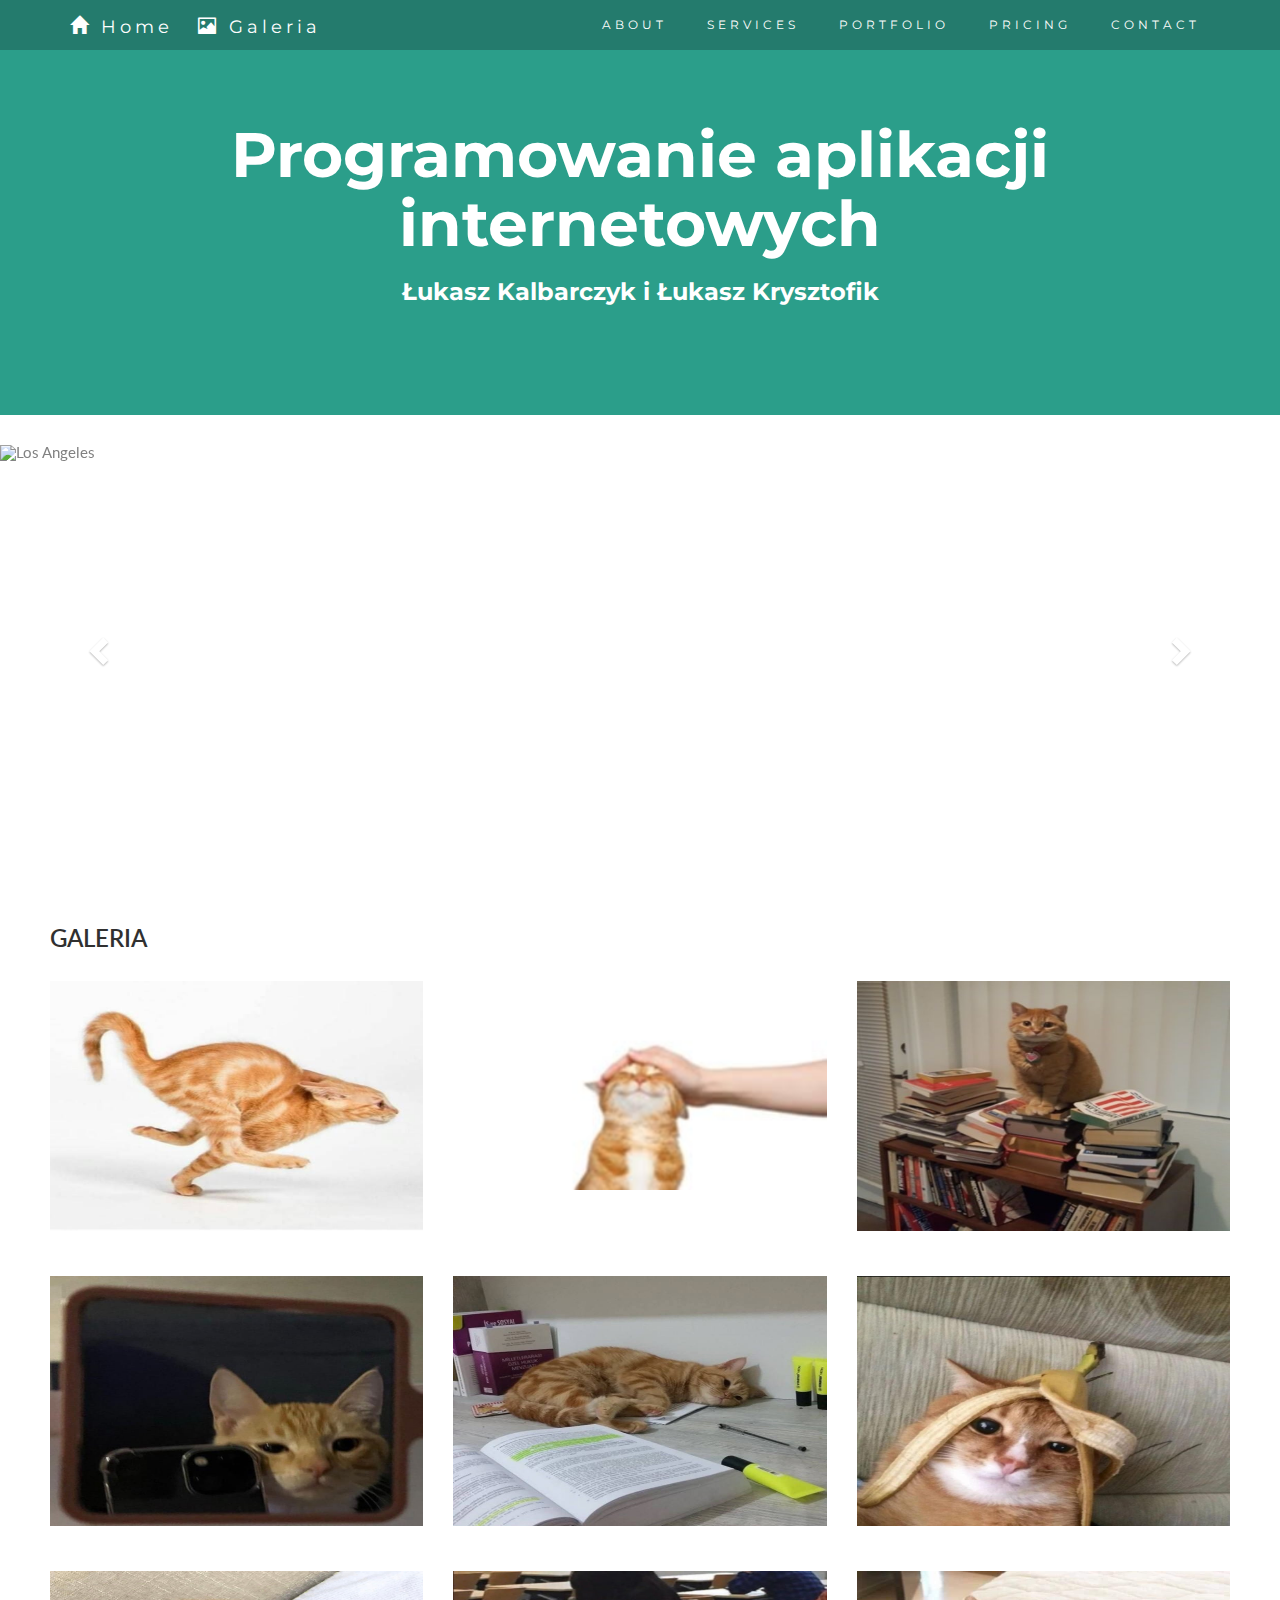
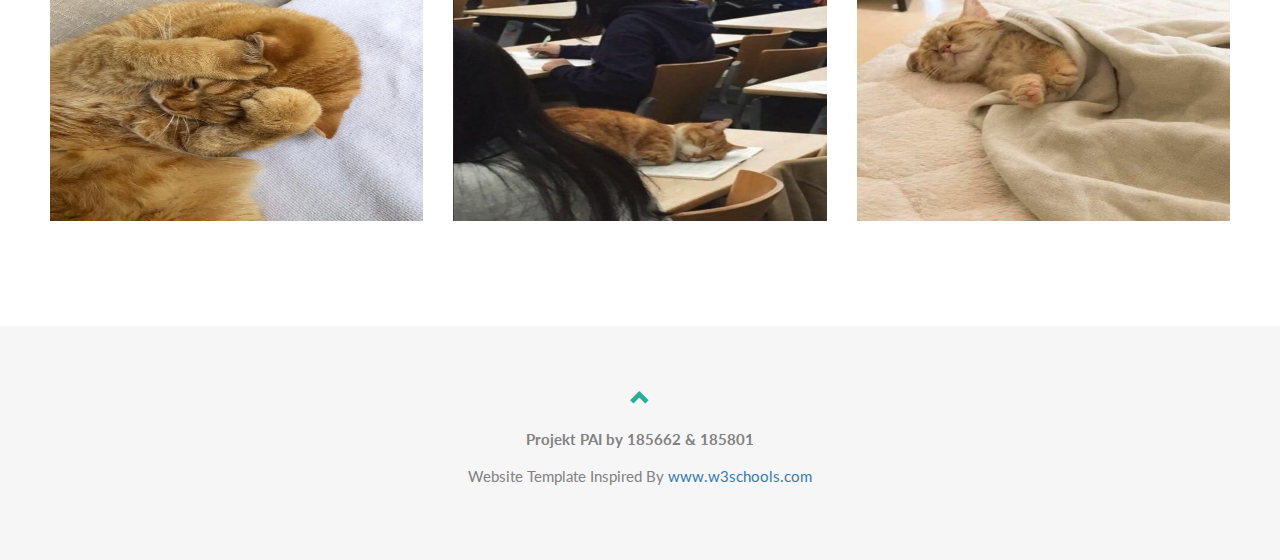
==== galeria.html @ 62136c92 "Podstawowy szablon" ====
<!DOCTYPE html>
<html lang="pl">
<head>
  <title>PAI - PROJEKT</title>
  <meta charset="utf-8">
  <meta name="viewport" content="width=device-width, initial-scale=1">
  <link rel="stylesheet" href="https://maxcdn.bootstrapcdn.com/bootstrap/3.4.1/css/bootstrap.min.css">
  <link href="https://fonts.googleapis.com/css?family=Montserrat" rel="stylesheet" type="text/css">
  <link href="https://fonts.googleapis.com/css?family=Lato" rel="stylesheet" type="text/css">
  <script src="https://ajax.googleapis.com/ajax/libs/jquery/3.7.1/jquery.min.js"></script>
  <script src="https://maxcdn.bootstrapcdn.com/bootstrap/3.4.1/js/bootstrap.min.js"></script>
  <script src="lightbox-plus-jquery.js"></script>
  <script type="text/javascript" src="main.js"></script>
  <link rel="stylesheet" href="lightbox.css" type="text/css">
  <link rel="stylesheet" href="styles.css">
  <link rel="icon" type="image/x-icon" href="img/kotek.gif">
</head>
<body id="myPage" data-spy="scroll" data-target=".navbar" data-offset="60">

<nav class="navbar navbar-default navbar-fixed-top">
  <div class="container">
    <div class="navbar-header">
      <button type="button" class="navbar-toggle" data-toggle="collapse" data-target="#myNavbar">
        <span class="icon-bar"></span>
        <span class="icon-bar"></span>
        <span class="icon-bar"></span>                        
      </button>
      <a class="navbar-brand" href="index.html"><span class="glyphicon glyphicon-home"></span> Home</a>
      <a class="navbar-brand" href="galeria.html"><span class="glyphicon glyphicon-picture"></span> Galeria</a>
    </div>
    <div class="collapse navbar-collapse" id="myNavbar">
      <ul class="nav navbar-nav navbar-right">
        <li><a href="#about">ABOUT</a></li>
        <li><a href="#services">SERVICES</a></li>
        <li><a href="#portfolio">PORTFOLIO</a></li>
        <li><a href="#pricing">PRICING</a></li>
        <li><a href="#contact">CONTACT</a></li>
      </ul>
    </div>
  </div>
</nav>

<div class="jumbotron text-center">
  <h1>Programowanie aplikacji internetowych</h1>
  <h3>Łukasz Kalbarczyk i Łukasz Krysztofik</h3>
</div>

<div id="myCarousel" class="carousel slide" data-ride="carousel">
  <!-- Indicators -->
  <ol class="carousel-indicators">
    <li data-target="#myCarousel" data-slide-to="0" class="active"></li>
    <li data-target="#myCarousel" data-slide-to="1"></li>
    <li data-target="#myCarousel" data-slide-to="2"></li>
  </ol>

  <!-- Wrapper for slides -->
  <div class="carousel-inner">
    <div class="item active">
      <img src="img/wiosna.jpg" alt="Los Angeles">
    </div>

    <div class="item">
      <img src="img/lato.jpg" alt="Chicago">
    </div>
  
    <div class="item">
      <img src="img/zima.jpg" alt="New york">
    </div>
  </div>

  <!-- Left and right controls -->
  <a class="left carousel-control" href="#myCarousel" data-slide="prev">
    <span class="glyphicon glyphicon-chevron-left"></span>
    <span class="sr-only">Previous</span>
  </a>
  <a class="right carousel-control" href="#myCarousel" data-slide="next">
    <span class="glyphicon glyphicon-chevron-right"></span>
    <span class="sr-only">Next</span>
  </a>
</div>

<!-- Container (About Section) -->
<div id="about" class="container-fluid">
    <h2>Galeria</h2>
    <div class="row">
        <div class="col-md-4">
          <div class="thumbnail">
            <a href="img/koty/kot1.jpeg" data-lightbox="mygallery" data-title="Kot no.1"><img src="img/koty/kot1.jpeg" alt="kotek"></a> 
            <!-- <a href="img/koty/kot1.jpeg" target="_blank">
              <img src="img/koty/kot1.jpeg" alt="Lights" style="width:100%">
              <div class="caption">
                <p>Lorem ipsum donec id elit non mi porta gravida at eget metus.</p>
              </div>
            </a> -->
          </div>
        </div>
        <div class="col-md-4">
          <div class="thumbnail">
            <a href="img/koty/kot2.jpeg" data-lightbox="mygallery" data-title="Kot no.2"><img src="img/koty/kot2.jpeg" alt="kotek"></a> 
          </div>
        </div>
        <div class="col-md-4">
          <div class="thumbnail">
            <a href="img/koty/kot3.jpeg" data-lightbox="mygallery" data-title="Kot no.3"><img src="img/koty/kot3.jpeg" alt="kotek"></a> 
          </div>
        </div>
        <div class="col-md-4">
            <div class="thumbnail">
              <a href="img/koty/kot4.jpeg" data-lightbox="mygallery" data-title="Kot no.4"><img src="img/koty/kot4.jpeg" alt="kotek"></a> 
            </div>
        </div>
        <div class="col-md-4">
          <div class="thumbnail">
            <a href="img/koty/kot5.jpeg" data-lightbox="mygallery" data-title="Kot no.5"><img src="img/koty/kot5.jpeg" alt="kotek"></a> 
        </div>
        </div>
        <div class="col-md-4">
            <div class="thumbnail">
              <a href="img/koty/kot6.jpeg" data-lightbox="mygallery" data-title="Kot no.6"><img src="img/koty/kot6.jpeg" alt="kotek"></a> 
            </div>
        </div>
        <div class="col-md-4">
            <div class="thumbnail">
              <a href="img/koty/kot7.jpeg" data-lightbox="mygallery" data-title="Kot no.7"><img src="img/koty/kot7.jpeg" alt="kotek"></a> 
            </div>
        </div>
        <div class="col-md-4">
            <div class="thumbnail">
              <a href="img/koty/kot8.jpeg" data-lightbox="mygallery" data-title="Kot no.8"><img src="img/koty/kot8.jpeg" alt="kotek"></a> 
            </div>
        </div>
        <div class="col-md-4">
            <div class="thumbnail">
              <a href="img/koty/kot9.jpeg" data-lightbox="mygallery" data-title="Kot no.9"><img src="img/koty/kot9.jpeg" alt="kotek"></a> 
            </div>
        </div>        
      </div>
</div>

<footer class="container-fluid text-center footer">
  <a href="#myPage" title="To Top">
    <span class="glyphicon glyphicon-chevron-up"></span>
  </a>
  <p><b>Projekt PAI by 185662 & 185801</b></p>
  <p>Website Template Inspired By <a href="https://www.w3schools.com" title="Visit w3schools">www.w3schools.com</a></p>
</footer>

</body>
</html>
---- styles.css ----
body {
    font: 400 15px Lato, sans-serif;
    line-height: 1.8;
    color: #818181;
  }
  h1 {
    font-weight: bold;
  }
  h2 {
    font-size: 24px;
    text-transform: uppercase;
    color: #303030;
    font-weight: 600;
    margin-bottom: 30px;
  }
  h3 {
    font-weight: bold;
  }
  h4 {
    font-size: 19px;
    line-height: 1.375em;
    color: #303030;
    font-weight: 400;
    margin-bottom: 30px;
  }  
  .jumbotron {
    background-color: #2b9e8a;
    color: #fff;
    padding: 100px 25px;
    font-family: Montserrat, sans-serif;
  }
  .carousel.slide {
    min-height: 200px;
  }
  .carousel.slide img {
    height: 400px; 
    width: 100%;
    object-fit: cover;
  }
  .container-fluid {
    padding: 60px 50px;
    img {
      max-height: 250px;
    }
  }
  .container-fluid.text-center {
    background-color: #f6f6f6;
  }
  .container-fluid.text-center.footer {
    background-color: #f6f6f6;
  }
  .bg-grey {
    background-color: #fff;
  }
  .logo-small {
    color: #2b9e8a;
    font-size: 50px;
  }
  .logo {
    color: #312967;;
    font-size: 200px;
  }
  .thumbnail {
    padding: 0 0 15px 0;
    border: none;
    border-radius: 0;
  }
  .thumbnail img {
    width: 100%;
    height: 100%;
    margin-bottom: 10px;
  }
  .carousel-control.right, .carousel-control.left {
    background-image: none;
    color: #fff;
  }
  .carousel-indicators li {
    border-color: #fff;
  }
  .carousel-indicators li.active {
    background-color: #fff;
  }
  .item h4 {
    font-size: 19px;
    line-height: 1.375em;
    font-weight: 400;
    font-style: italic;
    margin: 70px 0;
  }
  .item span {
    font-style: normal;
  }
  .panel {
    border: 1px solid #f4511e; 
    border-radius:0 !important;
    transition: box-shadow 0.5s;
  }
  .panel:hover {
    box-shadow: 5px 0px 40px rgba(0,0,0, .2);
  }
  .panel-footer .btn:hover {
    border: 1px solid #f4511e;
    background-color: #fff !important;
    color: #f4511e;
  }
  .panel-heading {
    color: #fff !important;
    background-color: #247b6d !important;
    padding: 25px;
    border-bottom: 1px solid transparent;
    border-top-left-radius: 0px;
    border-top-right-radius: 0px;
    border-bottom-left-radius: 0px;
    border-bottom-right-radius: 0px;
  }
  .panel-footer {
    background-color: white !important;
  }
  .panel-footer h3 {
    font-size: 32px;
  }
  .panel-footer h4 {
    color: #aaa;
    font-size: 14px;
  }
  .panel-footer .btn {
    margin: 15px 0;
    background-color: #28ad97;
    color: #fff;
  }
  .navbar {
    margin-bottom: 0;
    background-color: #247b6d;
    z-index: 9999;
    border: 0;
    font-size: 12px !important;
    line-height: 1.42857143 !important;
    letter-spacing: 4px;
    border-radius: 0;
    font-family: Montserrat, sans-serif;
  }
  .navbar li a, .navbar .navbar-brand {
    color: #fff !important;
    margin-right: 10px;
  }
  .navbar-nav li a:hover, .navbar-nav li.active a {
    color: #28ad97 !important;
    background-color: #fff !important;
  }
  .navbar-default .navbar-toggle {
    border-color: transparent;
    color: #fff !important;
  }
  footer .glyphicon {
    font-size: 20px;
    margin-bottom: 20px;
    color: #28ad97;
  }
  .slideanim {visibility:hidden;}
  .slide {
    animation-name: slide;
    -webkit-animation-name: slide;
    animation-duration: 1s;
    -webkit-animation-duration: 1s;
    visibility: visible;
  }
  @keyframes slide {
    0% {
      opacity: 0;
      transform: translateY(70%);
    } 
    100% {
      opacity: 1;
      transform: translateY(0%);
    }
  }
  @-webkit-keyframes slide {
    0% {
      opacity: 0;
      -webkit-transform: translateY(70%);
    } 
    100% {
      opacity: 1;
      -webkit-transform: translateY(0%);
    }
  }
  @media screen and (max-width: 768px) {
    .col-sm-4 {
      text-align: center;
      margin: 25px 0;
    }
    .btn-lg {
      width: 100%;
      margin-bottom: 35px;
    }
  }
  @media screen and (max-width: 480px) {
    .logo {
      font-size: 150px;
    }
  }
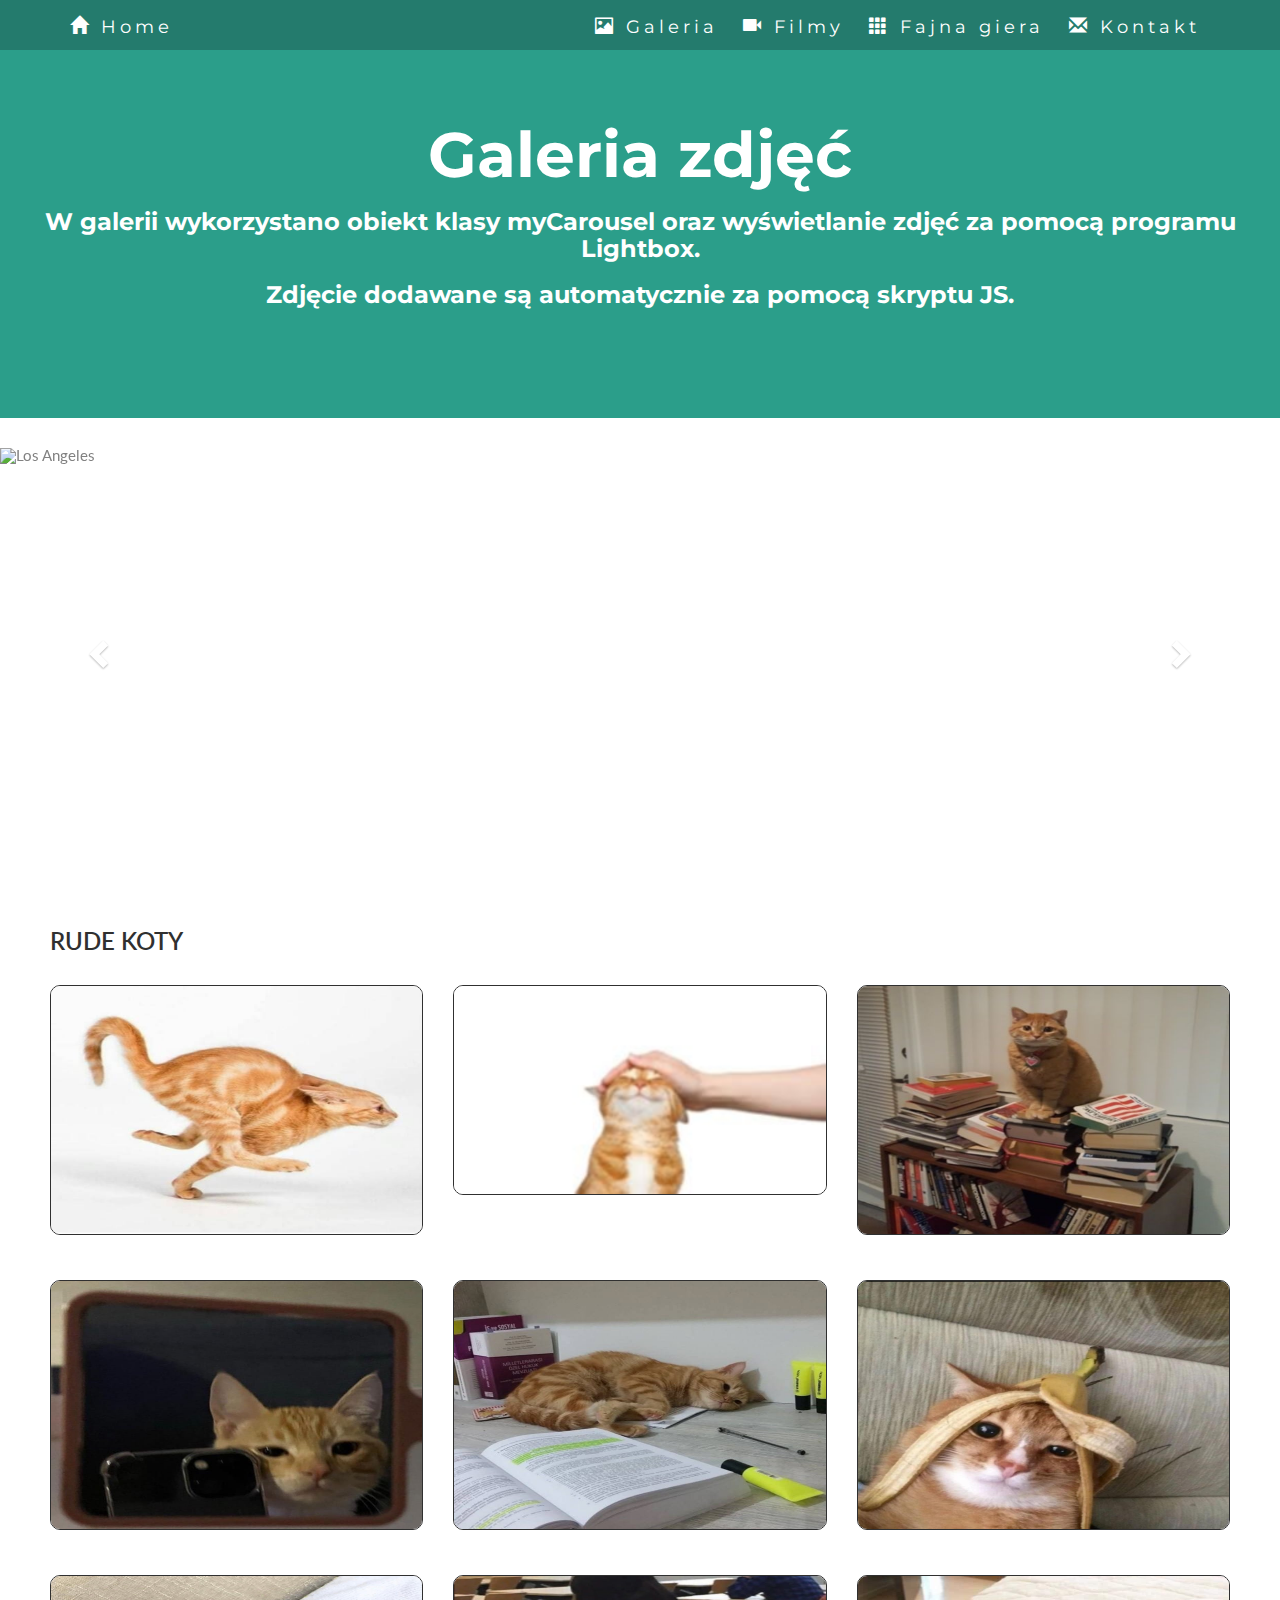
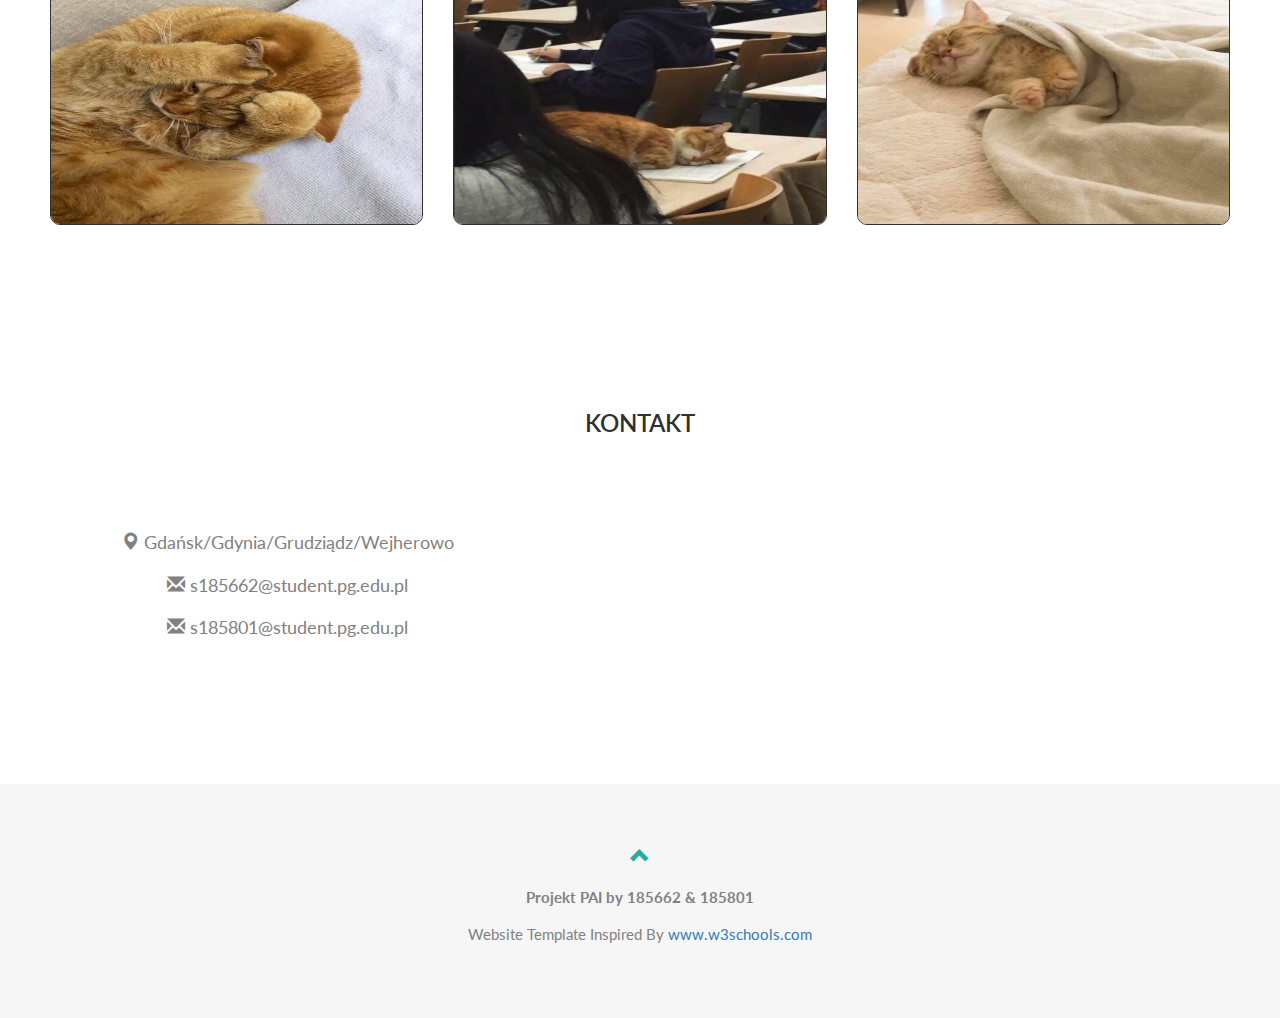
==== commit f03dee68: "Show and insert dane INTO BD" ====
--- a/galeria.html
+++ b/galeria.html
@@ -26,23 +26,34 @@
         <span class="icon-bar"></span>                        
       </button>
       <a class="navbar-brand" href="index.html"><span class="glyphicon glyphicon-home"></span> Home</a>
-      <a class="navbar-brand" href="galeria.html"><span class="glyphicon glyphicon-picture"></span> Galeria</a>
     </div>
     <div class="collapse navbar-collapse" id="myNavbar">
       <ul class="nav navbar-nav navbar-right">
-        <li><a href="#about">ABOUT</a></li>
+        <!-- <li><a class="navbar-brand" href="index.html"><span class="glyphicon glyphicon-home"></span> Home</a></li> -->
+        <li><a class="navbar-brand" href="galeria.html"><span class="glyphicon glyphicon-picture"></span> Galeria</a></li>  
+        <li class="dropdown">
+          <a class="navbar-brand" data-toggle="dropdown" href="#"><span class="glyphicon glyphicon-facetime-video"></span> Filmy<span class="carret"></span></a>
+          <ul class="dropdown-menu">
+              <li><a href="film_show.php">Filmy</a></li>
+              <li><a href="film_add.php">Dodaj film</a></li>
+              <li><a href="film_delete.php">Usuń film</a></li>
+          </ul>
+        </li>
+        <!-- <li><a href="#about">ABOUT</a></li>
         <li><a href="#services">SERVICES</a></li>
         <li><a href="#portfolio">PORTFOLIO</a></li>
-        <li><a href="#pricing">PRICING</a></li>
-        <li><a href="#contact">CONTACT</a></li>
+        <li><a href="#pricing">PRICING</a></li> -->
+        <li><a class="navbar-brand" href="https://tictactoe9x9-4b12b.web.app/" target="_blank"><span class="glyphicon glyphicon-th"></span> Fajna giera</a></li>  
+        <li><a class="navbar-brand" href="#contact"><span class="glyphicon glyphicon-envelope"></span> Kontakt</a></li>
       </ul>
     </div>
   </div>
 </nav>
 
 <div class="jumbotron text-center">
-  <h1>Programowanie aplikacji internetowych</h1>
-  <h3>Łukasz Kalbarczyk i Łukasz Krysztofik</h3>
+  <h1>Galeria zdjęć</h1>
+  <h3>W galerii wykorzystano obiekt klasy myCarousel oraz wyświetlanie zdjęć za pomocą programu Lightbox.</h3>
+  <h3>Zdjęcie dodawane są automatycznie za pomocą skryptu JS.</h3>
 </div>
 
 <div id="myCarousel" class="carousel slide" data-ride="carousel">
@@ -81,61 +92,39 @@
 
 <!-- Container (About Section) -->
 <div id="about" class="container-fluid">
-    <h2>Galeria</h2>
+    <h2>Rude koty</h2>
+    <div class="row" id="galeria">
+        <script src="addGallery.js"></script>
+      </div>
+</div>
+
+<div id="contact" class="container-fluid bg-grey">
+    <h2 class="text-center">KONTAKT</h2>
     <div class="row">
-        <div class="col-md-4">
-          <div class="thumbnail">
-            <a href="img/koty/kot1.jpeg" data-lightbox="mygallery" data-title="Kot no.1"><img src="img/koty/kot1.jpeg" alt="kotek"></a> 
-            <!-- <a href="img/koty/kot1.jpeg" target="_blank">
-              <img src="img/koty/kot1.jpeg" alt="Lights" style="width:100%">
-              <div class="caption">
-                <p>Lorem ipsum donec id elit non mi porta gravida at eget metus.</p>
-              </div>
-            </a> -->
+      <div class="col-sm-5">
+        <p><span class="glyphicon glyphicon-map-marker"></span> Gdańsk/Gdynia/Grudziądz/Wejherowo</p>
+        <p><span class="glyphicon glyphicon-envelope"></span> s185662@student.pg.edu.pl</p>
+        <p><span class="glyphicon glyphicon-envelope"></span> s185801@student.pg.edu.pl</p>
+      </div>
+      <div class="col-sm-7 slideanim">
+        <iframe src="https://www.google.com/maps/embed?pb=!1m18!1m12!1m3!1d2608.489232726419!2d18.615800351979498!3d54.37642734153131!2m3!1f0!2f0!3f0!3m2!1i1024!2i768!4f13.1!3m3!1m2!1s0x46fd749704dcf0f3%3A0x53f69bae12ca3e75!2sMy%20Kebab!5e0!3m2!1spl!2spl!4v1734826888041!5m2!1spl!2spl" width="800" height="250" style="border:0;" allowfullscreen="" loading="lazy" referrerpolicy="no-referrer-when-downgrade"></iframe>
+        <!-- <div class="row">
+          <div class="col-sm-6 form-group">
+            <input class="form-control" id="name" name="name" placeholder="Name" type="text" required>
+          </div>
+          <div class="col-sm-6 form-group">
+            <input class="form-control" id="email" name="email" placeholder="Email" type="email" required>
           </div>
         </div>
-        <div class="col-md-4">
-          <div class="thumbnail">
-            <a href="img/koty/kot2.jpeg" data-lightbox="mygallery" data-title="Kot no.2"><img src="img/koty/kot2.jpeg" alt="kotek"></a> 
+        <textarea class="form-control" id="comments" name="comments" placeholder="Comment" rows="5"></textarea><br>
+        <div class="row">
+          <div class="col-sm-12 form-group">
+            <button class="btn btn-default pull-right" type="submit">Send</button>
           </div>
-        </div>
-        <div class="col-md-4">
-          <div class="thumbnail">
-            <a href="img/koty/kot3.jpeg" data-lightbox="mygallery" data-title="Kot no.3"><img src="img/koty/kot3.jpeg" alt="kotek"></a> 
-          </div>
-        </div>
-        <div class="col-md-4">
-            <div class="thumbnail">
-              <a href="img/koty/kot4.jpeg" data-lightbox="mygallery" data-title="Kot no.4"><img src="img/koty/kot4.jpeg" alt="kotek"></a> 
-            </div>
-        </div>
-        <div class="col-md-4">
-          <div class="thumbnail">
-            <a href="img/koty/kot5.jpeg" data-lightbox="mygallery" data-title="Kot no.5"><img src="img/koty/kot5.jpeg" alt="kotek"></a> 
-        </div>
-        </div>
-        <div class="col-md-4">
-            <div class="thumbnail">
-              <a href="img/koty/kot6.jpeg" data-lightbox="mygallery" data-title="Kot no.6"><img src="img/koty/kot6.jpeg" alt="kotek"></a> 
-            </div>
-        </div>
-        <div class="col-md-4">
-            <div class="thumbnail">
-              <a href="img/koty/kot7.jpeg" data-lightbox="mygallery" data-title="Kot no.7"><img src="img/koty/kot7.jpeg" alt="kotek"></a> 
-            </div>
-        </div>
-        <div class="col-md-4">
-            <div class="thumbnail">
-              <a href="img/koty/kot8.jpeg" data-lightbox="mygallery" data-title="Kot no.8"><img src="img/koty/kot8.jpeg" alt="kotek"></a> 
-            </div>
-        </div>
-        <div class="col-md-4">
-            <div class="thumbnail">
-              <a href="img/koty/kot9.jpeg" data-lightbox="mygallery" data-title="Kot no.9"><img src="img/koty/kot9.jpeg" alt="kotek"></a> 
-            </div>
-        </div>        
+        </div> -->
       </div>
-</div>
+    </div>
+</div>  
 
 <footer class="container-fluid text-center footer">
   <a href="#myPage" title="To Top">
--- a/styles.css
+++ b/styles.css
@@ -1,201 +1,220 @@
 body {
-    font: 400 15px Lato, sans-serif;
-    line-height: 1.8;
-    color: #818181;
-  }
-  h1 {
-    font-weight: bold;
-  }
-  h2 {
-    font-size: 24px;
-    text-transform: uppercase;
-    color: #303030;
-    font-weight: 600;
-    margin-bottom: 30px;
-  }
-  h3 {
-    font-weight: bold;
-  }
-  h4 {
-    font-size: 19px;
-    line-height: 1.375em;
-    color: #303030;
-    font-weight: 400;
-    margin-bottom: 30px;
-  }  
-  .jumbotron {
-    background-color: #2b9e8a;
-    color: #fff;
-    padding: 100px 25px;
-    font-family: Montserrat, sans-serif;
-  }
-  .carousel.slide {
-    min-height: 200px;
-  }
-  .carousel.slide img {
-    height: 400px; 
+  font: 400 15px Lato, sans-serif;
+  line-height: 1.8;
+  color: #818181;
+}
+h1 {
+  font-weight: bold;
+}
+h2 {
+  font-size: 24px;
+  text-transform: uppercase;
+  color: #303030;
+  font-weight: 600;
+  margin-bottom: 30px;
+}
+h3 {
+  font-weight: bold;
+}
+h4 {
+  font-size: 19px;
+  line-height: 1.375em;
+  color: #303030;
+  font-weight: 400;
+  margin-bottom: 30px;
+}  
+.jumbotron {
+  background-color: #2b9e8a;
+  color: #fff;
+  padding: 100px 25px;
+  font-family: Montserrat, sans-serif;
+}
+.carousel.slide {
+  min-height: 200px;
+}
+.carousel.slide img {
+  height: 400px; 
+  width: 100%;
+  object-fit: cover;
+}
+.container-fluid {
+  padding: 60px 50px;
+  img {
+    max-height: 250px;
+  }
+}
+.container-fluid.text-center {
+  background-color: #f6f6f6;
+}
+.container-fluid.text-center.footer {
+  background-color: #f6f6f6;
+}
+.bg-grey {
+  background-color: #fff;
+}
+.logo-small {
+  color: #2b9e8a;
+  font-size: 50px;
+}
+.logo {
+  color: #312967;;
+  font-size: 200px;
+}
+.thumbnail {
+  padding: 0 0 15px 0;
+  border: none;
+  border-radius: 0;
+  img {
+    border: 1px solid #303030;
+    border-radius: 10px;
+  }
+}
+.thumbnail img {
+  width: 100%;
+  height: 100%;
+  margin-bottom: 10px;
+}
+.carousel-control.right, .carousel-control.left {
+  background-image: none;
+  color: #fff;
+}
+.carousel-indicators li {
+  border-color: #fff;
+}
+.carousel-indicators li.active {
+  background-color: #fff;
+}
+.item h4 {
+  font-size: 19px;
+  line-height: 1.375em;
+  font-weight: 400;
+  font-style: italic;
+  margin: 70px 0;
+}
+.item span {
+  font-style: normal;
+}
+.panel {
+  border: 1px solid #f4511e; 
+  border-radius:0 !important;
+  transition: box-shadow 0.5s;
+}
+.panel:hover {
+  box-shadow: 5px 0px 40px rgba(0,0,0, .2);
+}
+.panel-footer .btn:hover {
+  border: 1px solid #f4511e;
+  background-color: #fff !important;
+  color: #f4511e;
+}
+.panel-heading {
+  color: #fff !important;
+  background-color: #247b6d !important;
+  padding: 25px;
+  border-bottom: 1px solid transparent;
+  border-top-left-radius: 0px;
+  border-top-right-radius: 0px;
+  border-bottom-left-radius: 0px;
+  border-bottom-right-radius: 0px;
+}
+.panel-footer {
+  background-color: white !important;
+}
+.panel-footer h3 {
+  font-size: 32px;
+}
+.panel-footer h4 {
+  color: #aaa;
+  font-size: 14px;
+}
+.panel-footer .btn {
+  margin: 15px 0;
+  background-color: #28ad97;
+  color: #fff;
+}
+.navbar {
+  margin-bottom: 0;
+  background-color: #247b6d;
+  /* z-index: 9999; */
+  border: 0;
+  font-size: 12px !important;
+  line-height: 1.42857143 !important;
+  letter-spacing: 4px;
+  border-radius: 0;
+  font-family: Montserrat, sans-serif;
+}
+.navbar li a, .navbar .navbar-brand {
+  color: #fff !important;
+  margin-right: 10px;
+}
+.navbar .dropdown-menu li a {
+  color: #000 !important;
+  margin-right: 10px;
+}
+.navbar-nav li a:hover, .navbar-nav li.active a {
+  color: #fff !important;
+  background-color: #1a6b5d !important;
+}
+.navbar-default .navbar-toggle {
+  border-color: transparent;
+  color: #fff !important;
+}
+.col-sm-5 {
+  text-align: center;
+  font-size: large;
+  margin-top: 60px;
+}
+.col-sm-8 p {
+  color: #303030;
+}
+footer .glyphicon {
+  font-size: 20px;
+  margin-bottom: 20px;
+  color: #28ad97;
+}
+.slideanim {visibility:hidden;}
+.slide {
+  animation-name: slide;
+  -webkit-animation-name: slide;
+  animation-duration: 1s;
+  -webkit-animation-duration: 1s;
+  visibility: visible;
+}
+.gold {
+  color: #ffd321;
+}
+@keyframes slide {
+  0% {
+    opacity: 0;
+    transform: translateY(70%);
+  } 
+  100% {
+    opacity: 1;
+    transform: translateY(0%);
+  }
+}
+@-webkit-keyframes slide {
+  0% {
+    opacity: 0;
+    -webkit-transform: translateY(70%);
+  } 
+  100% {
+    opacity: 1;
+    -webkit-transform: translateY(0%);
+  }
+}
+@media screen and (max-width: 768px) {
+  .col-sm-4 {
+    text-align: center;
+    margin: 25px 0;
+  }
+  .btn-lg {
     width: 100%;
-    object-fit: cover;
-  }
-  .container-fluid {
-    padding: 60px 50px;
-    img {
-      max-height: 250px;
-    }
-  }
-  .container-fluid.text-center {
-    background-color: #f6f6f6;
-  }
-  .container-fluid.text-center.footer {
-    background-color: #f6f6f6;
-  }
-  .bg-grey {
-    background-color: #fff;
-  }
-  .logo-small {
-    color: #2b9e8a;
-    font-size: 50px;
-  }
+    margin-bottom: 35px;
+  }
+}
+@media screen and (max-width: 480px) {
   .logo {
-    color: #312967;;
-    font-size: 200px;
-  }
-  .thumbnail {
-    padding: 0 0 15px 0;
-    border: none;
-    border-radius: 0;
-  }
-  .thumbnail img {
-    width: 100%;
-    height: 100%;
-    margin-bottom: 10px;
-  }
-  .carousel-control.right, .carousel-control.left {
-    background-image: none;
-    color: #fff;
-  }
-  .carousel-indicators li {
-    border-color: #fff;
-  }
-  .carousel-indicators li.active {
-    background-color: #fff;
-  }
-  .item h4 {
-    font-size: 19px;
-    line-height: 1.375em;
-    font-weight: 400;
-    font-style: italic;
-    margin: 70px 0;
-  }
-  .item span {
-    font-style: normal;
-  }
-  .panel {
-    border: 1px solid #f4511e; 
-    border-radius:0 !important;
-    transition: box-shadow 0.5s;
-  }
-  .panel:hover {
-    box-shadow: 5px 0px 40px rgba(0,0,0, .2);
-  }
-  .panel-footer .btn:hover {
-    border: 1px solid #f4511e;
-    background-color: #fff !important;
-    color: #f4511e;
-  }
-  .panel-heading {
-    color: #fff !important;
-    background-color: #247b6d !important;
-    padding: 25px;
-    border-bottom: 1px solid transparent;
-    border-top-left-radius: 0px;
-    border-top-right-radius: 0px;
-    border-bottom-left-radius: 0px;
-    border-bottom-right-radius: 0px;
-  }
-  .panel-footer {
-    background-color: white !important;
-  }
-  .panel-footer h3 {
-    font-size: 32px;
-  }
-  .panel-footer h4 {
-    color: #aaa;
-    font-size: 14px;
-  }
-  .panel-footer .btn {
-    margin: 15px 0;
-    background-color: #28ad97;
-    color: #fff;
-  }
-  .navbar {
-    margin-bottom: 0;
-    background-color: #247b6d;
-    z-index: 9999;
-    border: 0;
-    font-size: 12px !important;
-    line-height: 1.42857143 !important;
-    letter-spacing: 4px;
-    border-radius: 0;
-    font-family: Montserrat, sans-serif;
-  }
-  .navbar li a, .navbar .navbar-brand {
-    color: #fff !important;
-    margin-right: 10px;
-  }
-  .navbar-nav li a:hover, .navbar-nav li.active a {
-    color: #28ad97 !important;
-    background-color: #fff !important;
-  }
-  .navbar-default .navbar-toggle {
-    border-color: transparent;
-    color: #fff !important;
-  }
-  footer .glyphicon {
-    font-size: 20px;
-    margin-bottom: 20px;
-    color: #28ad97;
-  }
-  .slideanim {visibility:hidden;}
-  .slide {
-    animation-name: slide;
-    -webkit-animation-name: slide;
-    animation-duration: 1s;
-    -webkit-animation-duration: 1s;
-    visibility: visible;
-  }
-  @keyframes slide {
-    0% {
-      opacity: 0;
-      transform: translateY(70%);
-    } 
-    100% {
-      opacity: 1;
-      transform: translateY(0%);
-    }
-  }
-  @-webkit-keyframes slide {
-    0% {
-      opacity: 0;
-      -webkit-transform: translateY(70%);
-    } 
-    100% {
-      opacity: 1;
-      -webkit-transform: translateY(0%);
-    }
-  }
-  @media screen and (max-width: 768px) {
-    .col-sm-4 {
-      text-align: center;
-      margin: 25px 0;
-    }
-    .btn-lg {
-      width: 100%;
-      margin-bottom: 35px;
-    }
-  }
-  @media screen and (max-width: 480px) {
-    .logo {
-      font-size: 150px;
-    }
-  }+    font-size: 150px;
+  }
+}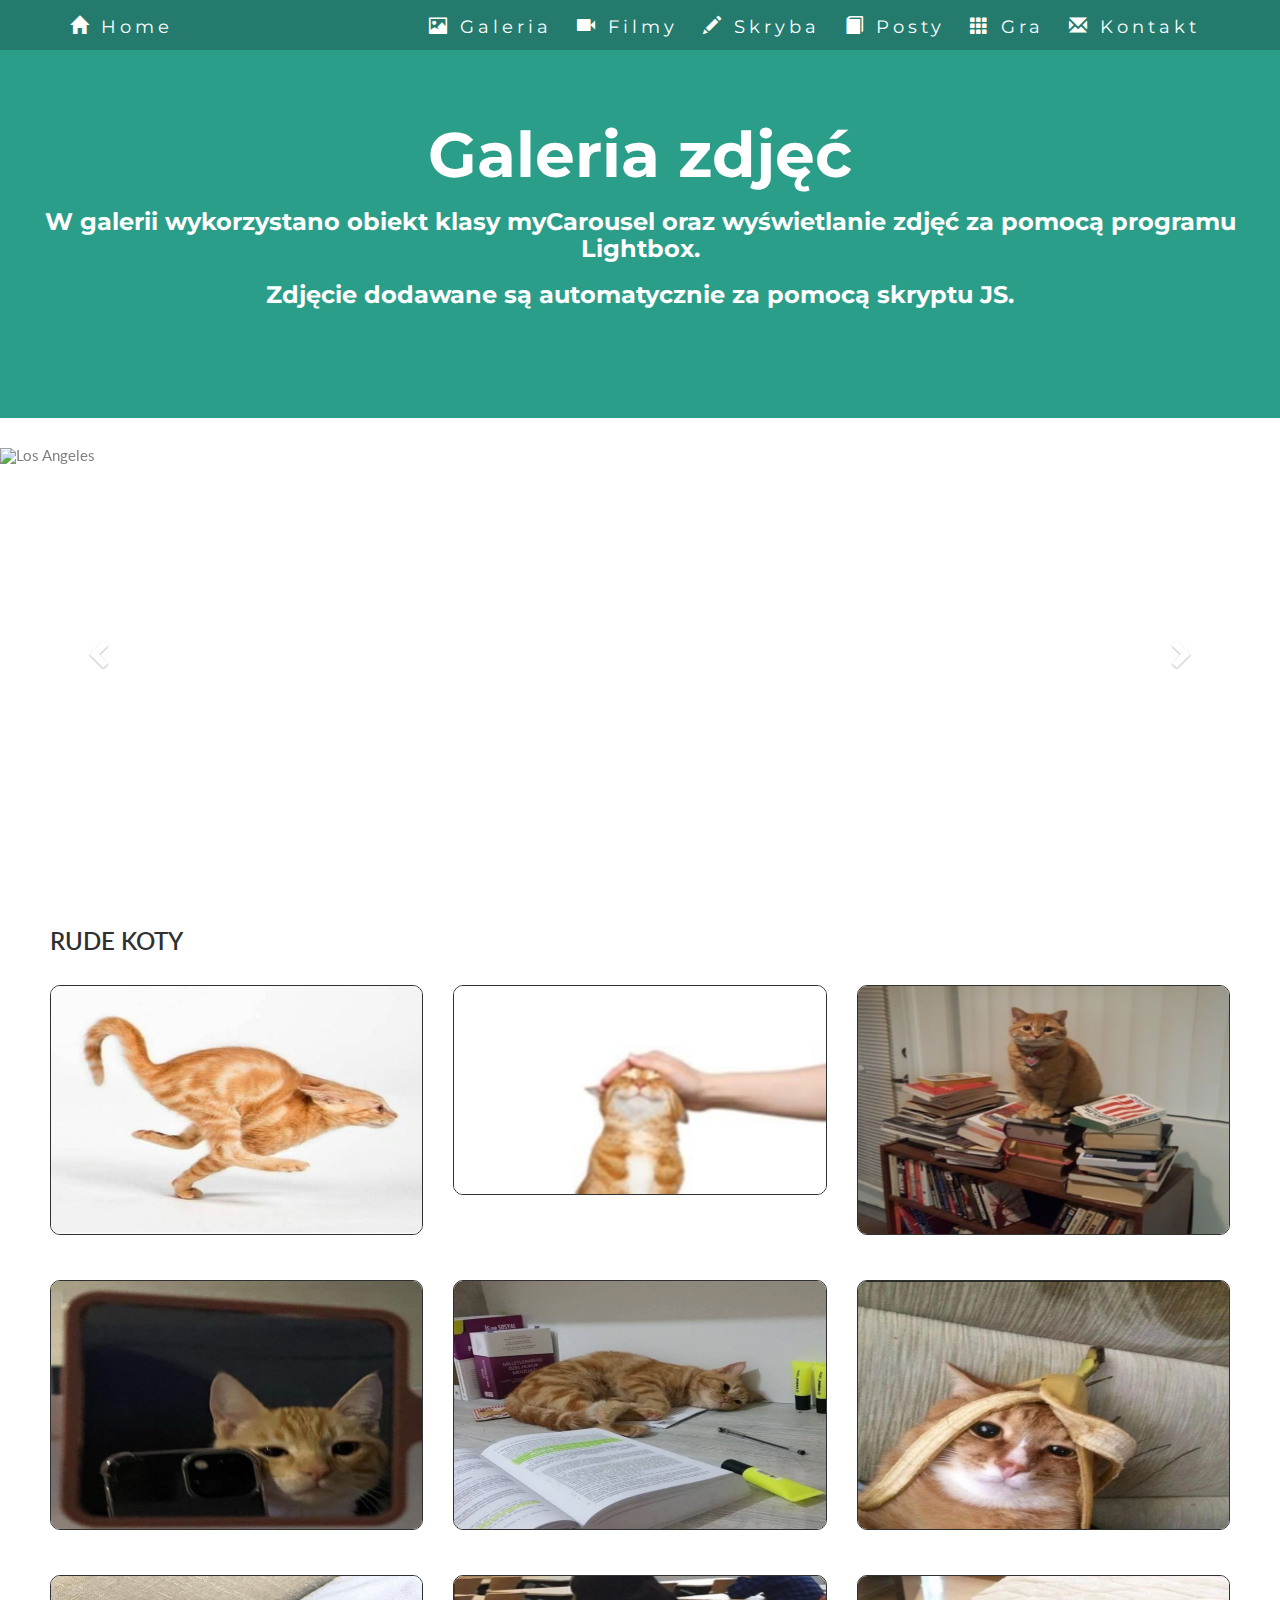
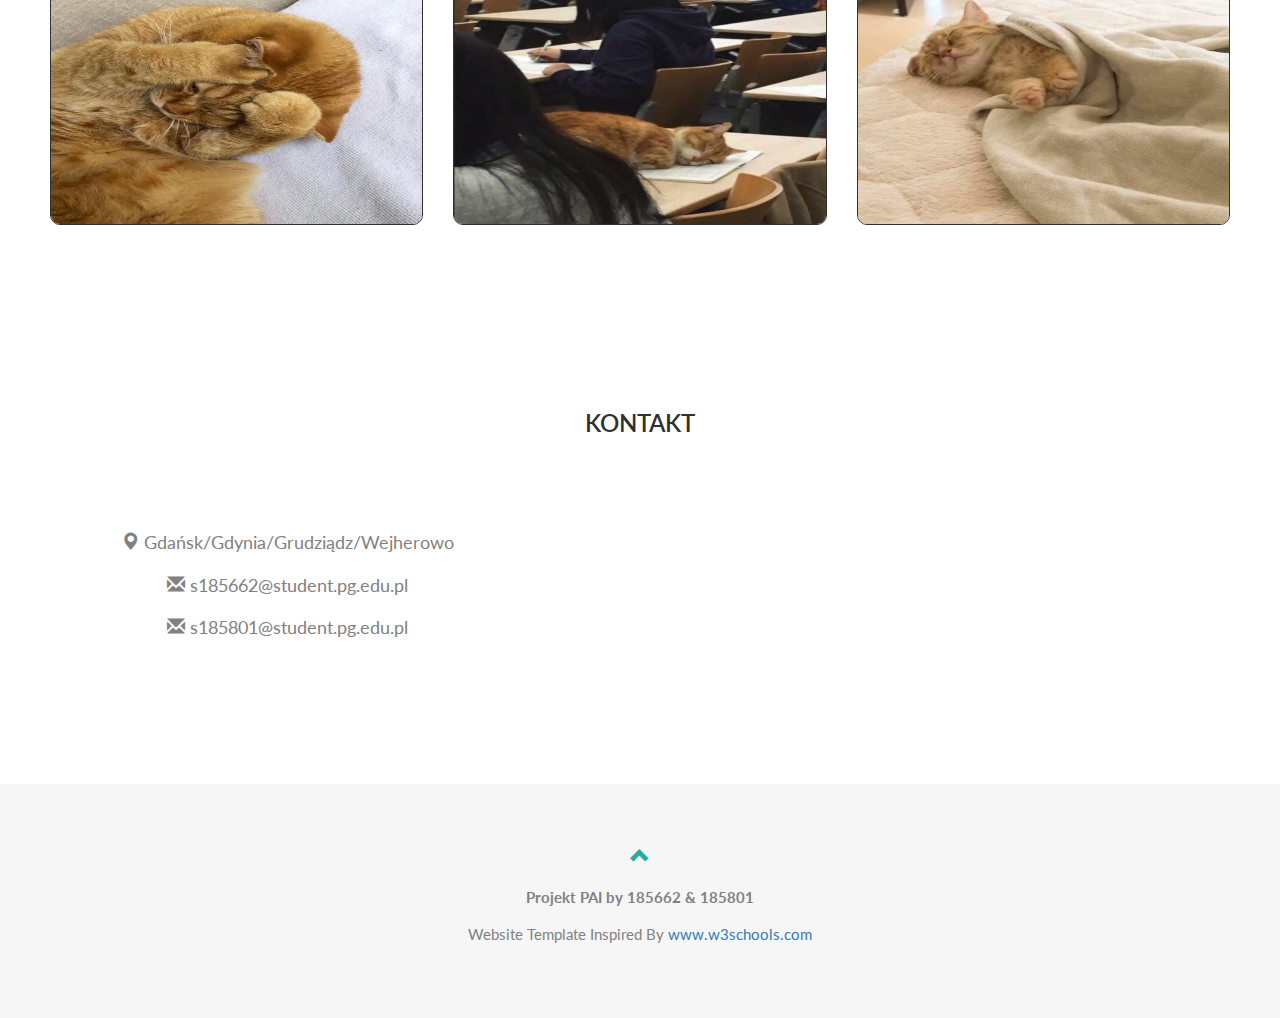
==== commit d63acca1: "quasi CMS + poprawki" ====
--- a/galeria.html
+++ b/galeria.html
@@ -37,13 +37,16 @@
               <li><a href="film_show.php">Filmy</a></li>
               <li><a href="film_add.php">Dodaj film</a></li>
               <li><a href="film_delete.php">Usuń film</a></li>
+              <li><a href="film_useradd.php">Dodaj użytkownika</a></li>
           </ul>
         </li>
+        <li><a class="navbar-brand" href="post_write.php"><span class="glyphicon glyphicon-pencil"></span> Skryba</a></li>  
+        <li><a class="navbar-brand" href="post_read.php"><span class="glyphicon glyphicon-book"></span> Posty</a></li>  
         <!-- <li><a href="#about">ABOUT</a></li>
         <li><a href="#services">SERVICES</a></li>
         <li><a href="#portfolio">PORTFOLIO</a></li>
         <li><a href="#pricing">PRICING</a></li> -->
-        <li><a class="navbar-brand" href="https://tictactoe9x9-4b12b.web.app/" target="_blank"><span class="glyphicon glyphicon-th"></span> Fajna giera</a></li>  
+        <li><a class="navbar-brand" href="https://tictactoe9x9-4b12b.web.app/" target="_blank"><span class="glyphicon glyphicon-th"></span> Gra</a></li>  
         <li><a class="navbar-brand" href="#contact"><span class="glyphicon glyphicon-envelope"></span> Kontakt</a></li>
       </ul>
     </div>
@@ -92,10 +95,15 @@
 
 <!-- Container (About Section) -->
 <div id="about" class="container-fluid">
+    <!-- <button id="koty" onclick="addKoty()">Rude koty</button>
+    <script src="addKoty.js"></script>
+    <button id="koty" onclick="addLis()">Lisek</button>
+    <script src="addLis.js"></script> -->
     <h2>Rude koty</h2>
+    <!-- <button id="koty" onclick="addDiv()">Rude koty</button> -->
     <div class="row" id="galeria">
         <script src="addGallery.js"></script>
-      </div>
+    </div>
 </div>
 
 <div id="contact" class="container-fluid bg-grey">
@@ -107,8 +115,9 @@
         <p><span class="glyphicon glyphicon-envelope"></span> s185801@student.pg.edu.pl</p>
       </div>
       <div class="col-sm-7 slideanim">
-        <iframe src="https://www.google.com/maps/embed?pb=!1m18!1m12!1m3!1d2608.489232726419!2d18.615800351979498!3d54.37642734153131!2m3!1f0!2f0!3f0!3m2!1i1024!2i768!4f13.1!3m3!1m2!1s0x46fd749704dcf0f3%3A0x53f69bae12ca3e75!2sMy%20Kebab!5e0!3m2!1spl!2spl!4v1734826888041!5m2!1spl!2spl" width="800" height="250" style="border:0;" allowfullscreen="" loading="lazy" referrerpolicy="no-referrer-when-downgrade"></iframe>
-        <!-- <div class="row">
+        <div class="google-maps">
+          <iframe src="https://www.google.com/maps/embed?pb=!1m18!1m12!1m3!1d2608.489232726419!2d18.615800351979498!3d54.37642734153131!2m3!1f0!2f0!3f0!3m2!1i1024!2i768!4f13.1!3m3!1m2!1s0x46fd749704dcf0f3%3A0x53f69bae12ca3e75!2sMy%20Kebab!5e0!3m2!1spl!2spl!4v1734826888041!5m2!1spl!2spl" width="800" height="250" style="border:0;" allowfullscreen="" loading="lazy" referrerpolicy="no-referrer-when-downgrade"></iframe>
+        </div>        <!-- <div class="row">
           <div class="col-sm-6 form-group">
             <input class="form-control" id="name" name="name" placeholder="Name" type="text" required>
           </div>
--- a/styles.css
+++ b/styles.css
@@ -48,6 +48,7 @@
 }
 .container-fluid.text-center.footer {
   background-color: #f6f6f6;
+  width: 100%;
 }
 .bg-grey {
   background-color: #fff;
@@ -135,7 +136,7 @@
 .navbar {
   margin-bottom: 0;
   background-color: #247b6d;
-  /* z-index: 9999; */
+  z-index: 9999;
   border: 0;
   font-size: 12px !important;
   line-height: 1.42857143 !important;
@@ -182,6 +183,15 @@
 }
 .gold {
   color: #ffd321;
+}
+.db-users {
+  color: #000;
+}
+.google-maps {
+  /* width="800" height="250" */
+  position: relative;
+  height: 30%;
+  overflow: hidden;
 }
 @keyframes slide {
   0% {
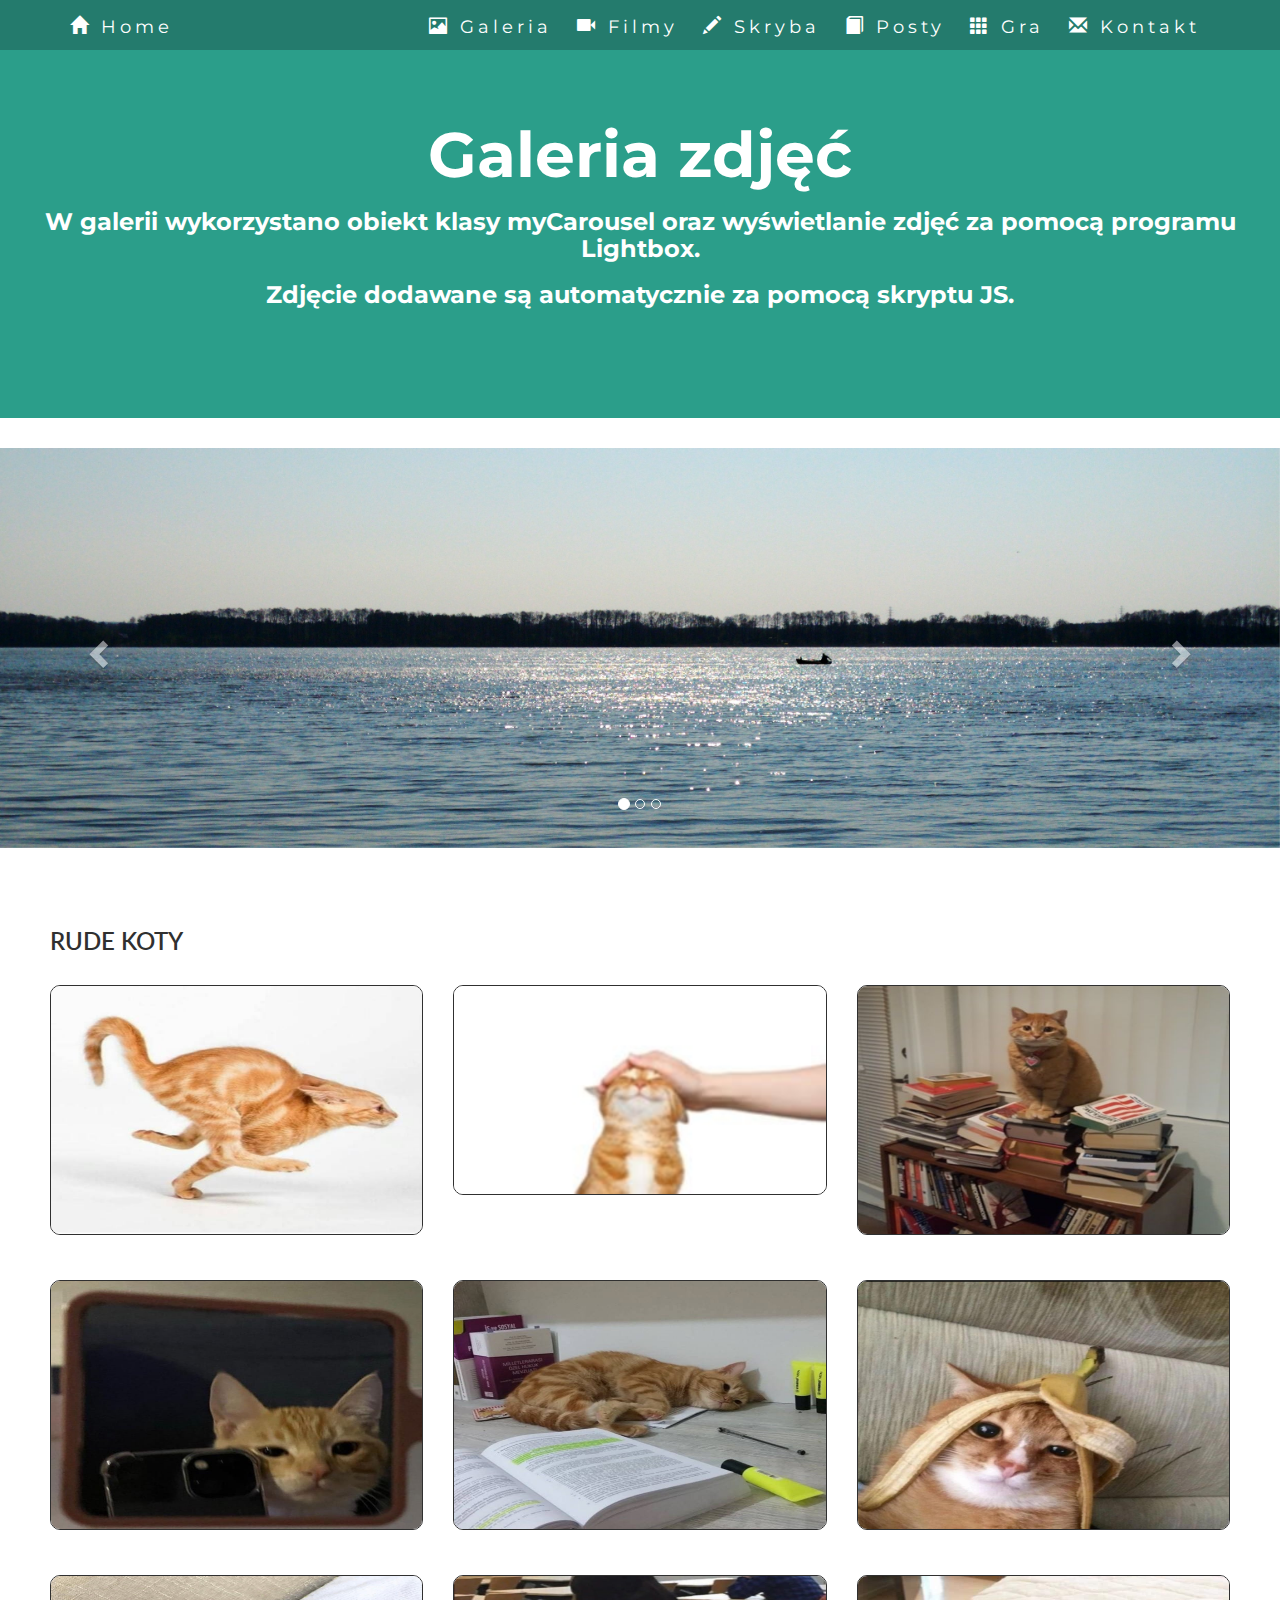
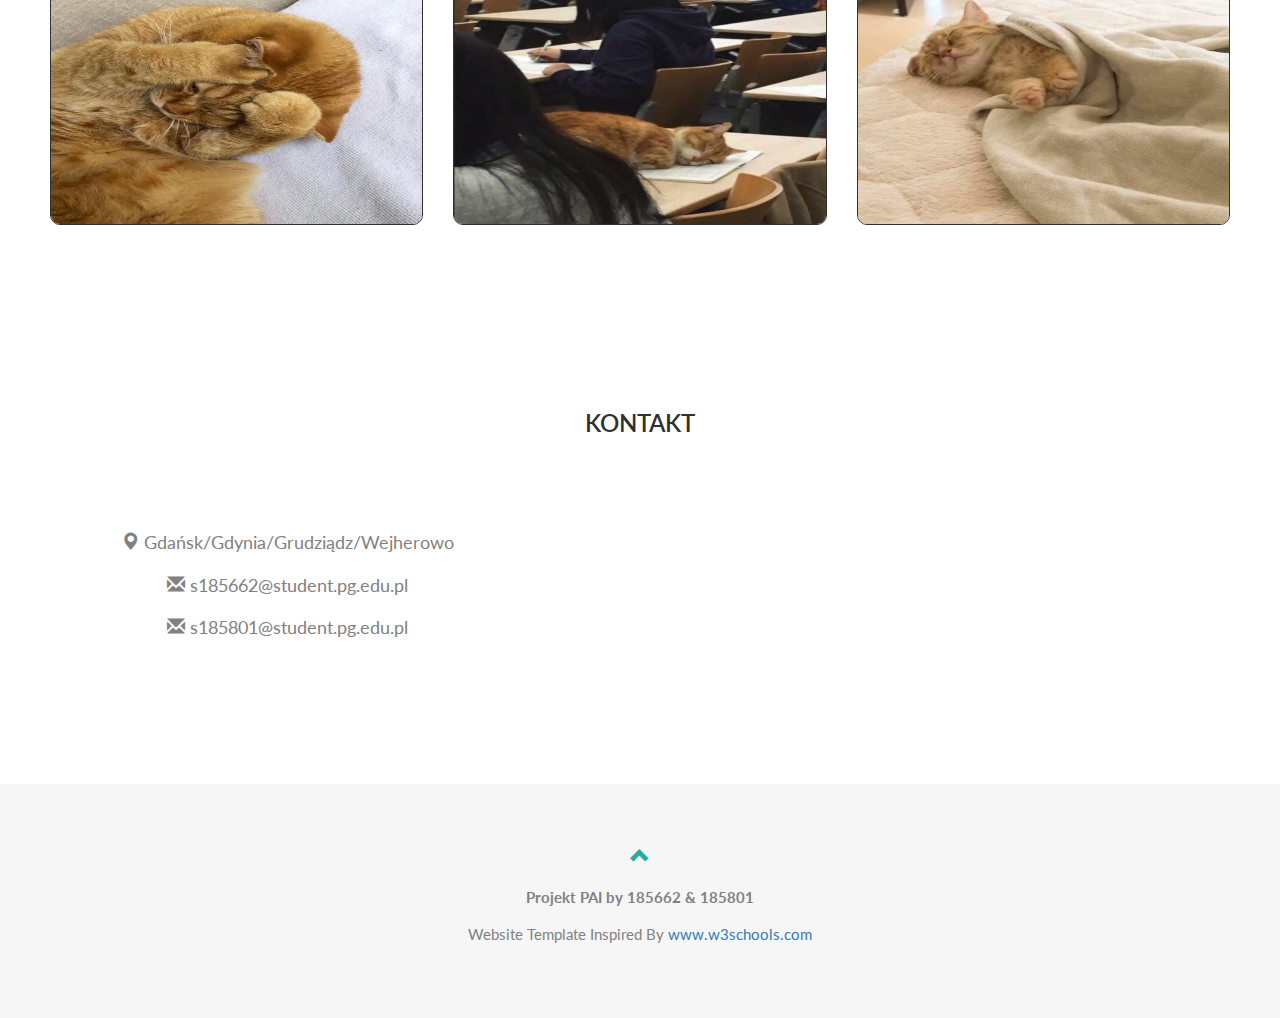
==== commit bddab04b: "Poprawki, detale 2" ====
--- a/galeria.html
+++ b/galeria.html
@@ -29,7 +29,6 @@
     </div>
     <div class="collapse navbar-collapse" id="myNavbar">
       <ul class="nav navbar-nav navbar-right">
-        <!-- <li><a class="navbar-brand" href="index.html"><span class="glyphicon glyphicon-home"></span> Home</a></li> -->
         <li><a class="navbar-brand" href="galeria.html"><span class="glyphicon glyphicon-picture"></span> Galeria</a></li>  
         <li class="dropdown">
           <a class="navbar-brand" data-toggle="dropdown" href="#"><span class="glyphicon glyphicon-facetime-video"></span> Filmy<span class="carret"></span></a>
@@ -42,10 +41,6 @@
         </li>
         <li><a class="navbar-brand" href="post_write.php"><span class="glyphicon glyphicon-pencil"></span> Skryba</a></li>  
         <li><a class="navbar-brand" href="post_read.php"><span class="glyphicon glyphicon-book"></span> Posty</a></li>  
-        <!-- <li><a href="#about">ABOUT</a></li>
-        <li><a href="#services">SERVICES</a></li>
-        <li><a href="#portfolio">PORTFOLIO</a></li>
-        <li><a href="#pricing">PRICING</a></li> -->
         <li><a class="navbar-brand" href="https://tictactoe9x9-4b12b.web.app/" target="_blank"><span class="glyphicon glyphicon-th"></span> Gra</a></li>  
         <li><a class="navbar-brand" href="#contact"><span class="glyphicon glyphicon-envelope"></span> Kontakt</a></li>
       </ul>
@@ -70,15 +65,15 @@
   <!-- Wrapper for slides -->
   <div class="carousel-inner">
     <div class="item active">
-      <img src="img/wiosna.jpg" alt="Los Angeles">
+      <img src="img/lato.jpg" alt="Łódka na błękitnej tafli jeziora">
     </div>
 
     <div class="item">
-      <img src="img/lato.jpg" alt="Chicago">
+      <img src="img/wiosna.jpg" alt="Wędkarz nad brzegiem rzeki w złotym świetle zachodzącego słońca">
     </div>
   
     <div class="item">
-      <img src="img/zima.jpg" alt="New york">
+      <img src="img/zima.jpg" alt="Wędkarz odpoczywający na pomoście zamarzniętego jeziora">
     </div>
   </div>
 
@@ -117,20 +112,7 @@
       <div class="col-sm-7 slideanim">
         <div class="google-maps">
           <iframe src="https://www.google.com/maps/embed?pb=!1m18!1m12!1m3!1d2608.489232726419!2d18.615800351979498!3d54.37642734153131!2m3!1f0!2f0!3f0!3m2!1i1024!2i768!4f13.1!3m3!1m2!1s0x46fd749704dcf0f3%3A0x53f69bae12ca3e75!2sMy%20Kebab!5e0!3m2!1spl!2spl!4v1734826888041!5m2!1spl!2spl" width="800" height="250" style="border:0;" allowfullscreen="" loading="lazy" referrerpolicy="no-referrer-when-downgrade"></iframe>
-        </div>        <!-- <div class="row">
-          <div class="col-sm-6 form-group">
-            <input class="form-control" id="name" name="name" placeholder="Name" type="text" required>
-          </div>
-          <div class="col-sm-6 form-group">
-            <input class="form-control" id="email" name="email" placeholder="Email" type="email" required>
-          </div>
-        </div>
-        <textarea class="form-control" id="comments" name="comments" placeholder="Comment" rows="5"></textarea><br>
-        <div class="row">
-          <div class="col-sm-12 form-group">
-            <button class="btn btn-default pull-right" type="submit">Send</button>
-          </div>
-        </div> -->
+        </div>        
       </div>
     </div>
 </div>  
